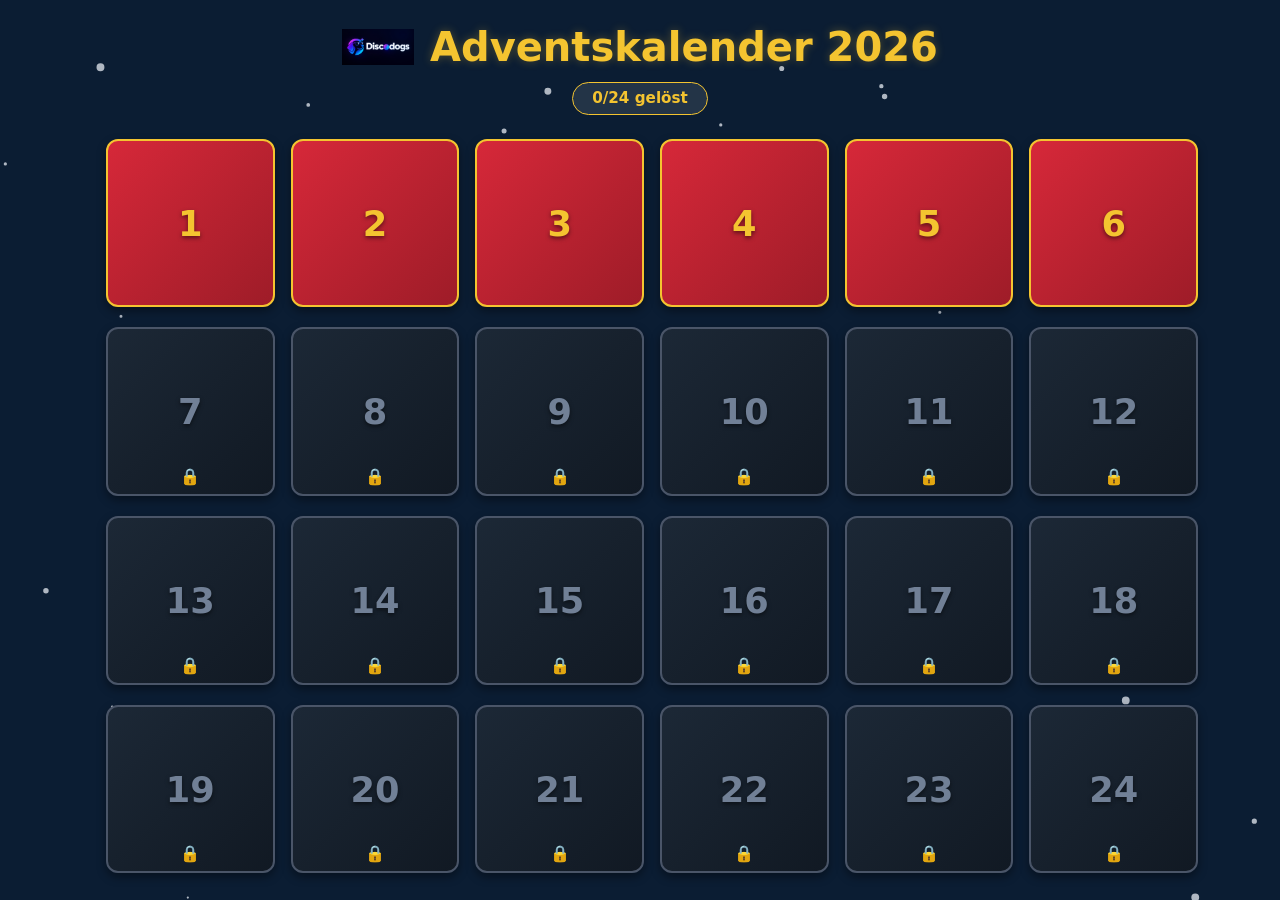
==== index.html @ ef540e54 "Adventskalender 2026: 24 Mini-Games, responsive, Gemini-designt, Bot-getestet Co-Authored-By: Claude" ====
<!DOCTYPE html>
<html lang="de">
<head>
  <meta charset="UTF-8">
  <meta name="viewport" content="width=device-width, initial-scale=1.0">
  <title>Adventskalender 2026</title>
  <link rel="stylesheet" href="style.css">
</head>
<body>
  <canvas id="snow-canvas"></canvas>
  <canvas id="confetti-canvas"></canvas>

  <header>
    <div class="header-brand">
      <img src="assets/discodogs-logo-dark.png" alt="Discodogs" class="header-logo">
      <h1>Adventskalender 2026</h1>
    </div>
    <div class="progress-bar" id="progress-display">0/24 gelöst</div>
  </header>

  <div id="countdown-banner" class="countdown-banner hidden"></div>

  <main>
    <div class="calendar-grid" id="calendar-grid"></div>
  </main>

  <div id="modal" class="modal-overlay hidden" role="dialog" aria-modal="true" aria-labelledby="modal-title">
    <div class="modal-content">
      <div class="modal-header">
        <h2 id="modal-title" class="modal-title">Türchen</h2>
        <button id="modal-close" class="modal-close" aria-label="Schließen">&times;</button>
      </div>
      <div class="modal-body">
        <div id="modal-hint" class="modal-hint hidden"></div>
        <div id="game-root"></div>
      </div>
    </div>
  </div>

  <div id="toast" class="toast hidden" role="status"></div>

  <script src="app.js"></script>
  <script src="games/day01.js" onerror="this.remove()"></script>
  <script src="games/day02.js" onerror="this.remove()"></script>
  <script src="games/day03.js" onerror="this.remove()"></script>
  <script src="games/day04.js" onerror="this.remove()"></script>
  <script src="games/day05.js" onerror="this.remove()"></script>
  <script src="games/day06.js" onerror="this.remove()"></script>
  <script src="games/day07.js" onerror="this.remove()"></script>
  <script src="games/day08.js" onerror="this.remove()"></script>
  <script src="games/day09.js" onerror="this.remove()"></script>
  <script src="games/day10.js" onerror="this.remove()"></script>
  <script src="games/day11.js" onerror="this.remove()"></script>
  <script src="games/day12.js" onerror="this.remove()"></script>
  <script src="games/day13.js" onerror="this.remove()"></script>
  <script src="games/day14.js" onerror="this.remove()"></script>
  <script src="games/day15.js" onerror="this.remove()"></script>
  <script src="games/day16.js" onerror="this.remove()"></script>
  <script src="games/day17.js" onerror="this.remove()"></script>
  <script src="games/day18.js" onerror="this.remove()"></script>
  <script src="games/day19.js" onerror="this.remove()"></script>
  <script src="games/day20.js" onerror="this.remove()"></script>
  <script src="games/day21.js" onerror="this.remove()"></script>
  <script src="games/day22.js" onerror="this.remove()"></script>
  <script src="games/day23.js" onerror="this.remove()"></script>
  <script src="games/day24.js" onerror="this.remove()"></script>
</body>
</html>
---- style.css ----
:root {
  --bg-dark: #0b1d33;
  --red: #d62839;
  --gold: #f4c430;
  --green: #1f7a4d;
  --snow: #f5f9ff;
  --gray: #4a5568;
  --door-bg: #162b48;
  --font-family: system-ui, -apple-system, BlinkMacSystemFont, 'Segoe UI', Roboto, sans-serif;
}

* {
  box-sizing: border-box;
  margin: 0;
  padding: 0;
}

body {
  background-color: var(--bg-dark);
  color: var(--snow);
  font-family: var(--font-family);
  min-height: 100vh;
  display: flex;
  flex-direction: column;
  align-items: center;
  overflow-x: hidden;
  position: relative;
  padding-bottom: 2rem;
}

#snow-canvas {
  position: fixed;
  top: 0;
  left: 0;
  width: 100%;
  height: 100%;
  pointer-events: none;
  z-index: 1;
}

header {
  width: 100%;
  max-width: 1100px;
  padding: 1.5rem 1rem;
  display: flex;
  flex-direction: column;
  align-items: center;
  gap: 0.75rem;
  z-index: 2;
  text-align: center;
}

.header-brand {
  display: flex;
  align-items: center;
  gap: 1rem;
  flex-wrap: wrap;
  justify-content: center;
}

.header-logo {
  max-height: 36px;
  width: auto;
  object-fit: contain;
}

h1 {
  color: var(--gold);
  font-size: clamp(1.5rem, 4vw, 2.5rem);
  text-shadow: 0 0 10px rgba(244, 196, 48, 0.3);
  font-weight: 700;
}

.progress-bar {
  background: rgba(255, 255, 255, 0.1);
  padding: 0.4rem 1.2rem;
  border-radius: 20px;
  border: 1px solid var(--gold);
  color: var(--gold);
  font-weight: 600;
  font-size: 0.95rem;
}

.countdown-banner {
  background-color: var(--red);
  color: var(--snow);
  padding: 0.6rem 1rem;
  border-radius: 8px;
  margin: 0.5rem 1rem 1rem;
  text-align: center;
  font-weight: 600;
  z-index: 2;
  box-shadow: 0 4px 12px rgba(214, 40, 57, 0.4);
}

.hidden {
  display: none !important;
}

main {
  width: 100%;
  max-width: 1100px;
  padding: 0 1rem;
  z-index: 2;
}

.calendar-grid {
  display: grid;
  grid-template-columns: repeat(4, 1fr);
  gap: 1rem;
}

@media (min-width: 600px) {
  .calendar-grid {
    grid-template-columns: repeat(6, 1fr);
  }
}

.door-container {
  perspective: 1000px;
  aspect-ratio: 1;
}

.door {
  width: 100%;
  height: 100%;
  background: none;
  border: none;
  outline: none;
  cursor: pointer;
  padding: 0;
  font-family: inherit;
  position: relative;
}

.door-inner {
  width: 100%;
  height: 100%;
  position: relative;
  transform-style: preserve-3d;
  transition: transform 0.6s cubic-bezier(0.4, 0, 0.2, 1);
  border-radius: 12px;
  box-shadow: 0 4px 10px rgba(0,0,0,0.4);
}

.door-front, .door-back {
  position: absolute;
  width: 100%;
  height: 100%;
  backface-visibility: hidden;
  border-radius: 12px;
  display: flex;
  flex-direction: column;
  align-items: center;
  justify-content: center;
  border: 2px solid var(--gold);
}

.door-front {
  background: linear-gradient(135deg, var(--door-bg) 0%, #0d1a2d 100%);
  color: var(--gold);
}

.door-number {
  font-size: clamp(1.4rem, 3.5vw, 2.2rem);
  font-weight: 800;
  text-shadow: 0 2px 4px rgba(0,0,0,0.5);
}

.door-status-icon {
  position: absolute;
  bottom: 8px;
  font-size: 1rem;
}

.door-back {
  background-color: var(--green);
  color: var(--snow);
  transform: rotateY(180deg);
  font-size: 1.5rem;
}

/* Door States */
.door.locked .door-front {
  background: linear-gradient(135deg, #1c2836 0%, #111923 100%);
  border-color: var(--gray);
  color: #718096;
  cursor: not-allowed;
}

.door.open .door-front {
  background: linear-gradient(135deg, var(--red) 0%, #9e1c28 100%);
  border-color: var(--gold);
}

.door.won .door-inner {
  transform: rotateY(180deg);
}

.door.won .door-back {
  box-shadow: 0 0 15px var(--gold);
  border-color: var(--gold);
}

/* Animations */
.shake {
  animation: shakeAnim 0.4s ease-in-out;
}

@keyframes shakeAnim {
  0%, 100% { transform: translateX(0); }
  20%, 60% { transform: translateX(-6px); }
  40%, 80% { transform: translateX(6px); }
}

/* Toast */
.toast {
  position: fixed;
  bottom: 2rem;
  left: 50%;
  transform: translateX(-50%);
  background-color: var(--red);
  color: var(--snow);
  padding: 0.8rem 1.5rem;
  border-radius: 30px;
  font-weight: 600;
  box-shadow: 0 4px 15px rgba(0,0,0,0.5);
  z-index: 100;
  border: 1px solid var(--gold);
  animation: fadeIn 0.3s ease-out;
  text-align: center;
  max-width: 90vw;
}

@keyframes fadeIn {
  from { opacity: 0; transform: translate(-50%, 20px); }
  to { opacity: 1; transform: translate(-50%, 0); }
}

/* Modal */
.modal-overlay {
  position: fixed;
  top: 0;
  left: 0;
  width: 100vw;
  height: 100vh;
  background: rgba(11, 29, 51, 0.85);
  backdrop-filter: blur(4px);
  display: flex;
  align-items: center;
  justify-content: center;
  z-index: 50;
  padding: 1rem;
}

.modal-content {
  background: var(--bg-dark);
  border: 2px solid var(--gold);
  border-radius: 16px;
  width: 100%;
  max-width: 600px;
  max-height: 90vh;
  display: flex;
  flex-direction: column;
  position: relative;
  box-shadow: 0 10px 30px rgba(0,0,0,0.8);
  overflow: hidden;
}

.modal-header {
  padding: 1rem 1.5rem;
  background: rgba(255, 255, 255, 0.05);
  border-bottom: 1px solid rgba(244, 196, 48, 0.2);
  display: flex;
  justify-content: space-between;
  align-items: center;
}

.modal-title {
  color: var(--gold);
  font-size: 1.25rem;
  font-weight: 700;
}

.modal-close {
  background: none;
  border: none;
  color: var(--snow);
  font-size: 1.8rem;
  cursor: pointer;
  line-height: 1;
  padding: 0 0.5rem;
}

.modal-close:hover {
  color: var(--red);
}

.modal-body {
  padding: 1.5rem;
  overflow-y: auto;
  display: flex;
  flex-direction: column;
  gap: 1rem;
  flex: 1;
}

.modal-hint {
  font-style: italic;
  color: #cbd5e0;
  font-size: 0.95rem;
  background: rgba(31, 122, 77, 0.2);
  padding: 0.75rem;
  border-radius: 8px;
  border-left: 3px solid var(--green);
}

#game-root {
  min-height: 200px;
  display: flex;
  flex-direction: column;
  align-items: center;
  justify-content: center;
}

#confetti-canvas {
  position: fixed;
  top: 0;
  left: 0;
  width: 100%;
  height: 100%;
  pointer-events: none;
  z-index: 60;
}

@media (prefers-reduced-motion: reduce) {
  *, ::before, ::after {
    animation-duration: 0.01ms !important;
    animation-iteration-count: 1 !important;
    transition-duration: 0.01ms !important;
    scroll-behavior: auto !important;
  }
  #snow-canvas {
    display: none;
  }
}
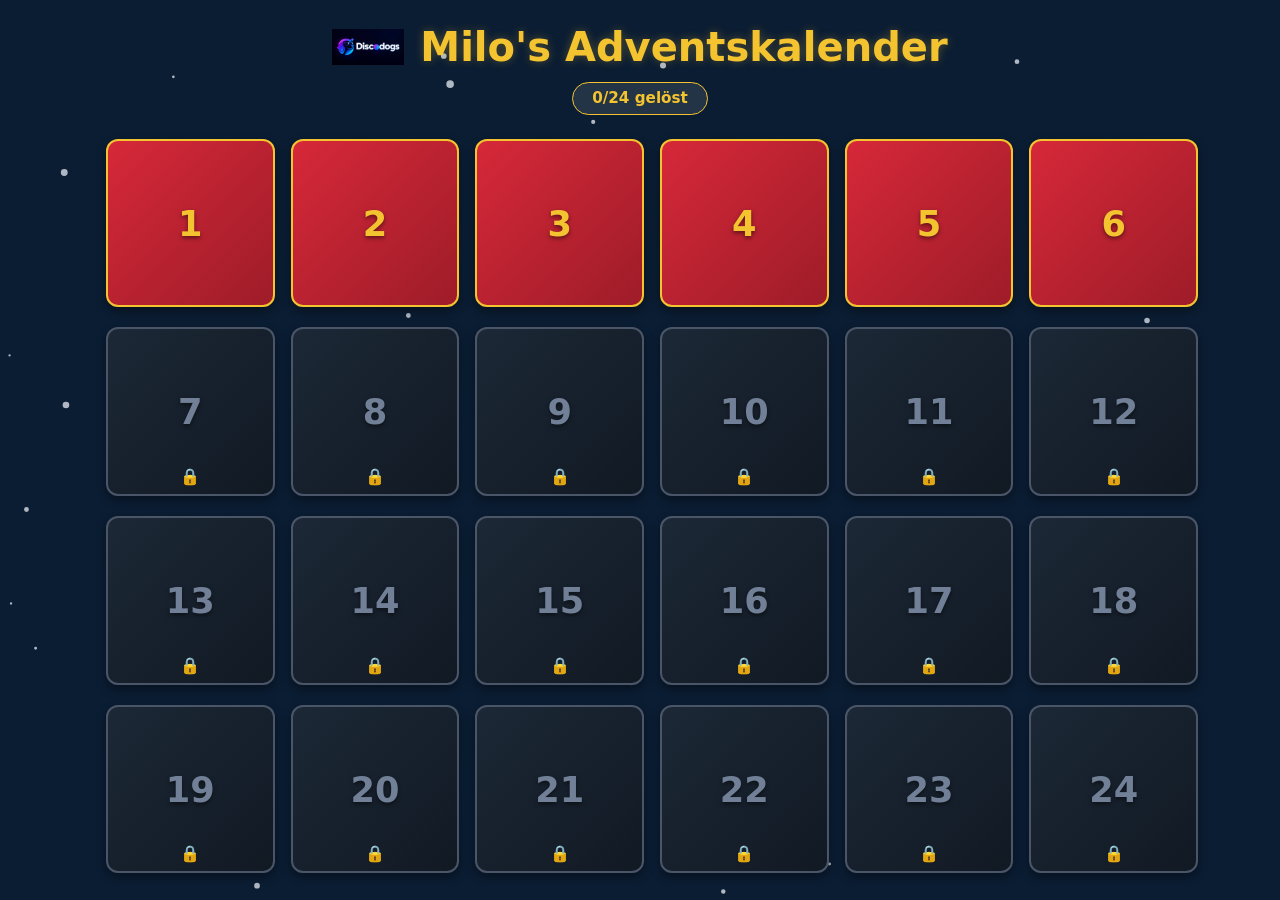
==== commit f009beb8: "Titel: Milo's Adventskalender Co-Authored-By: Claude Sonnet 5.5 <noreply@anthropic.com> Claude-Sessi" ====
--- a/index.html
+++ b/index.html
@@ -3,7 +3,7 @@
 <head>
   <meta charset="UTF-8">
   <meta name="viewport" content="width=device-width, initial-scale=1.0">
-  <title>Adventskalender 2026</title>
+  <title>Milo's Adventskalender</title>
   <link rel="stylesheet" href="style.css">
 </head>
 <body>
@@ -13,7 +13,7 @@
   <header>
     <div class="header-brand">
       <img src="assets/discodogs-logo-dark.png" alt="Discodogs" class="header-logo">
-      <h1>Adventskalender 2026</h1>
+      <h1>Milo's Adventskalender</h1>
     </div>
     <div class="progress-bar" id="progress-display">0/24 gelöst</div>
   </header>
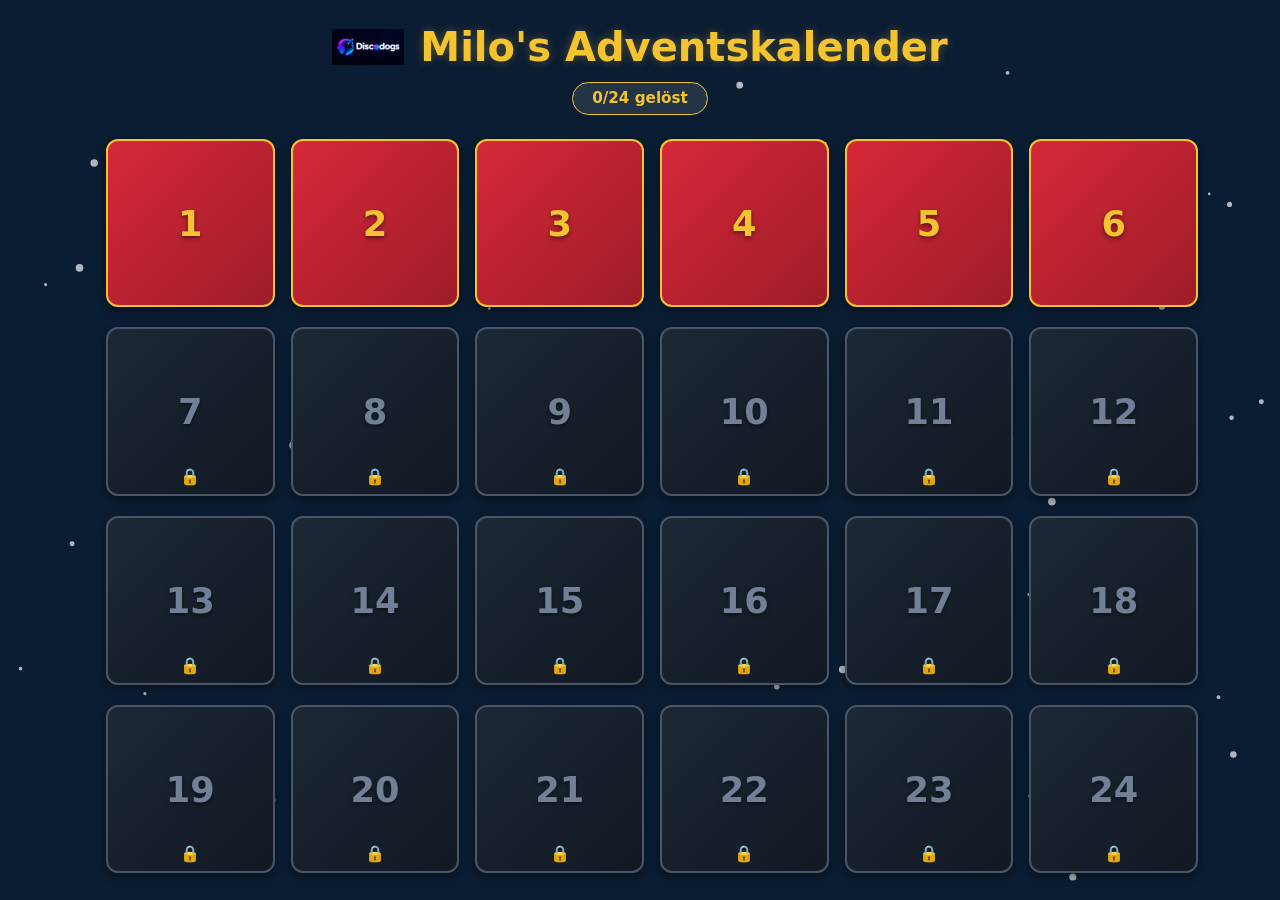
==== commit 1292850d: "Untertitel pro Kind (?for=milo|jonah|lio-levi), Fortschritt getrennt Co-Authored-By: Claude Sonnet 5" ====
--- a/index.html
+++ b/index.html
@@ -14,6 +14,7 @@
     <div class="header-brand">
       <img src="assets/discodogs-logo-dark.png" alt="Discodogs" class="header-logo">
       <h1>Milo's Adventskalender</h1>
+      <p id="subtitle" class="subtitle" hidden></p>
     </div>
     <div class="progress-bar" id="progress-display">0/24 gelöst</div>
   </header>
--- a/style.css
+++ b/style.css
@@ -343,4 +343,6 @@
   #snow-canvas {
     display: none;
   }
-}+}
+.subtitle{margin:.15rem 0 0;color:#f5f9ff;opacity:.85;font-size:1rem}
+.header-brand{flex-wrap:wrap}
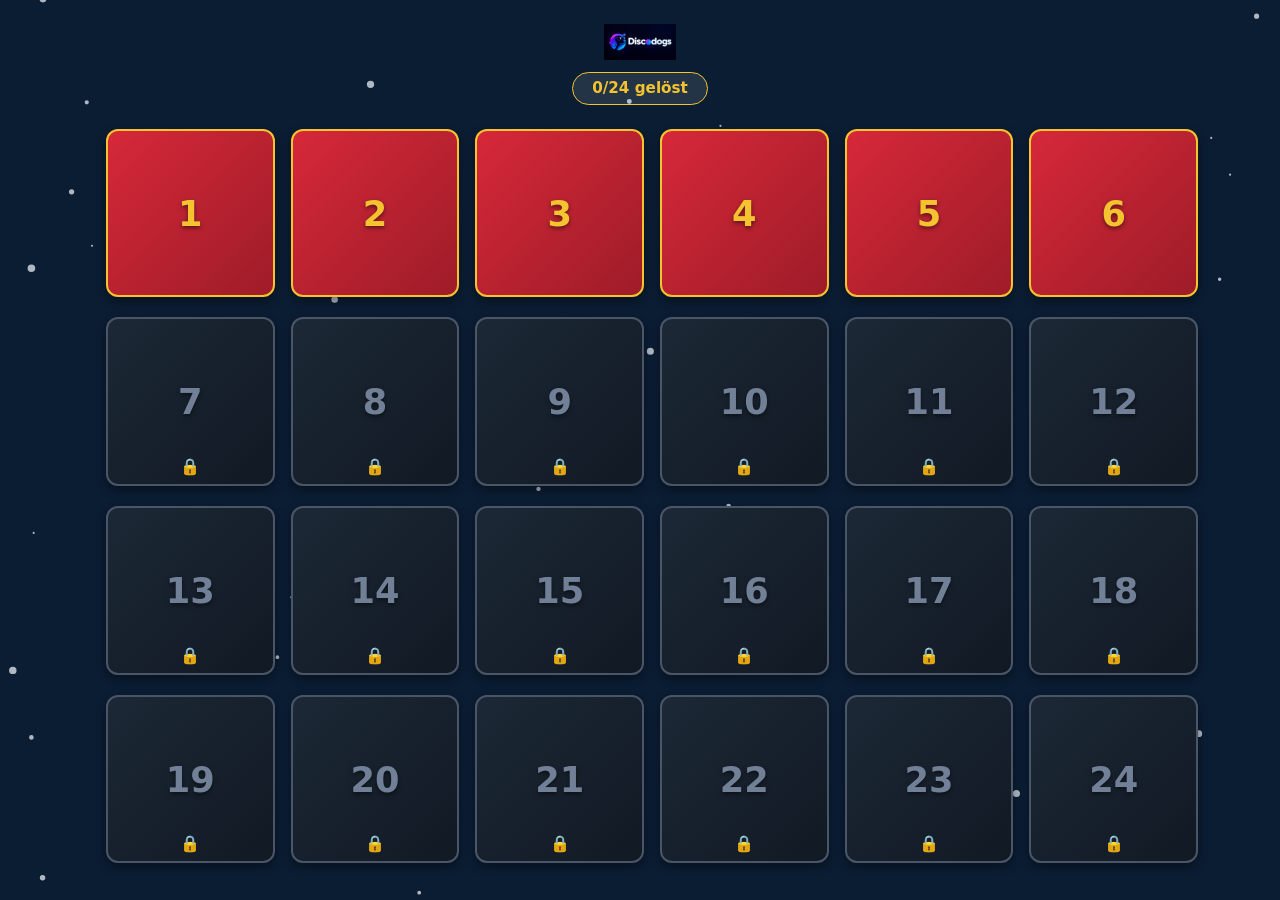
==== commit e46c1fee: "Titel 'Milo's Adventskalender' entfernt Co-Authored-By: Claude Sonnet 5.5 <noreply@anthropic.com> Cl" ====
--- a/index.html
+++ b/index.html
@@ -3,7 +3,7 @@
 <head>
   <meta charset="UTF-8">
   <meta name="viewport" content="width=device-width, initial-scale=1.0">
-  <title>Milo's Adventskalender</title>
+  <title>Adventskalender</title>
   <link rel="stylesheet" href="style.css">
 </head>
 <body>
@@ -13,7 +13,7 @@
   <header>
     <div class="header-brand">
       <img src="assets/discodogs-logo-dark.png" alt="Discodogs" class="header-logo">
-      <h1>Milo's Adventskalender</h1>
+      <h1 class="sr-only">Adventskalender</h1>
       <p id="subtitle" class="subtitle" hidden></p>
     </div>
     <div class="progress-bar" id="progress-display">0/24 gelöst</div>
--- a/style.css
+++ b/style.css
@@ -346,3 +346,6 @@
 }
 .subtitle{margin:.15rem 0 0;color:#f5f9ff;opacity:.85;font-size:1rem}
 .header-brand{flex-wrap:wrap}
+.subtitle span{display:block}.subtitle small{display:block;margin-top:.2rem;font-size:.8rem;opacity:.8}
+.subtitle{text-align:center;max-width:36rem}
+.sr-only{position:absolute;width:1px;height:1px;overflow:hidden;clip:rect(0 0 0 0);white-space:nowrap}
